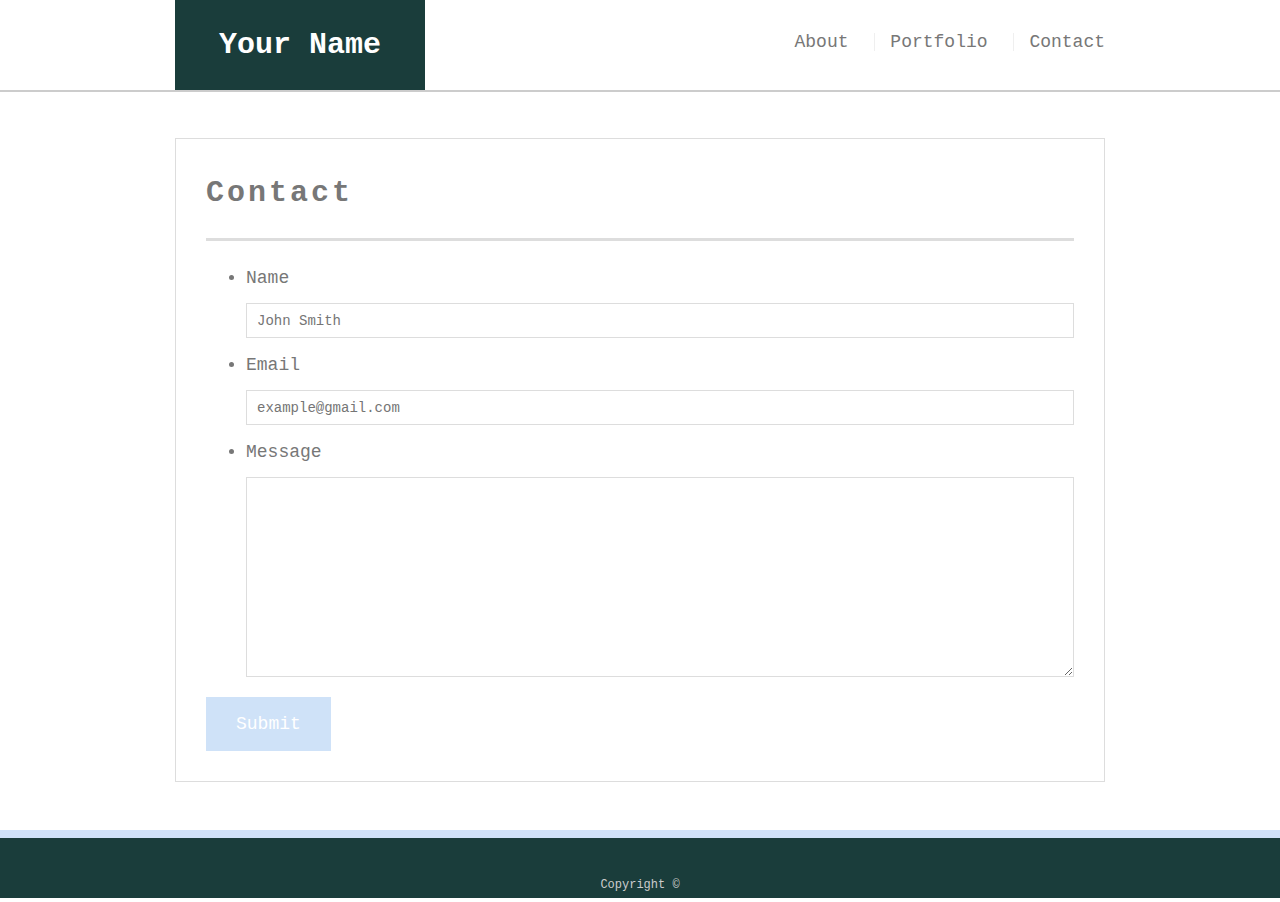
==== contact.html @ 57dd1b32 "first assignment of hw2" ====
<!doctype html>
<html lang="en-us">

<head>
  <meta charset="UTF-8">
  <title>Contact | Your Name</title>
  <link rel="stylesheet" href="https://stackpath.bootstrapcdn.com/bootstrap/4.3.1/css/bootstrap.min.css">
  <link rel="stylesheet" type="text/css" href="assets/css/style.css">
</head>

<body>

  <header id="masthead">
    <div class="container">
      <a href="index.html" id="logo">Your Name</a>
      <nav>
        <a href="index.html">About</a>
        <a href="portfolio.html">Portfolio</a>
        <a href="contact.html">Contact</a>
      </nav>
    </div>
  </header>

  <div id="main-container" class="container">
    <section class="main-section">
      <h1>Contact</h1>

      <form id="contact-form">
        <ul>
          <li>
            <label for="name">Name</label>
            <input type="text" id="name" name="name" placeholder="John Smith" required="required">
          </li>
          <li>
            <label for="email">Email</label>
            <input type="email" id="email" name="email" placeholder="example@gmail.com" required="required">
          </li>
          <li>
            <label for="message">Message</label>
            <textarea id="message" name="message" required="required"></textarea>
          </li>
        </ul>
        <input type="submit">
      </form>

    </section>

  </div>

  <footer>
    <div class="container">
      Copyright &copy; 
    </div>
  </footer>
</body>

</html>
---- assets/css/style.css ----
body {
  font-family: 'Roboto Mono', monospace;
  font-size: 18px;
  line-height: 34px;
  color: #777777;
  background: url("https://images.fineartamerica.com/images-medium-large/live-wood-layers-nikole-wisnicky.jpg");
}

* {
  box-sizing: border-box;
}

/* general */

.container {
  width: 100%;
  max-width: 960px;
  margin: 0 auto;
  clear: both;
}

h1,
h2,
h3,
p {
  margin-bottom: 20px;
}

p:last-child {
  margin-bottom: 0;
}

h1,
h2,
h3 {
  font-family: 'Roboto Mono', monospace;
  font-weight: 700;
  letter-spacing: 3px;
  color: #777;
}

h1 {
  padding-bottom: 20px;
  font-size: 30px;
  line-height: 49px;
  border-bottom: 3px solid #dddddd;
}

h2,
h3 {
  font-size: 22px;
}

/* header */

#masthead {
  position: fixed;
  font-family: 'Roboto Mono', monospace;
  z-index: 99;
  width: 100%;
  margin: 0 0 30px;
  overflow: auto;
  color: #ffffff;
  background: #ffffff;
  border-bottom: 2px solid #cccccc;
}

#logo {
  float: left;
  width: 250px;
  height: 90px;
  font-family: 'Roboto Mono', monospace;
  font-size: 30px;
  font-weight: 700;
  line-height: 90px;
  border-block-end-color: #777;
  color: #ffffff;
  text-align: center;
  text-decoration: none;
  background: #1a3d3b;

}

nav {
  float: right;
  margin-top: 25px;
}

nav a {
  display: inline-block;
  padding-left: 15px;
  margin-left: 15px;
  line-height: 18px;
  color: #777;
  font-family: 'Roboto Mono', monospace;
  text-decoration: none;
  border-left: 1px solid #efefef;
}

nav a:first-child {
  border-left: 0 none;
}

/* footer */



.box {
  height: 300px;
  width:300px;
}

footer {
  padding: 30px 0;
  clear: both;
  font-size: 12px;
  color: #ffffff;
  color: #cccccc;
  text-align: center;
  background: #1a3d3b;
  border-top: 8px solid  rgb(207, 226, 248);
  height: 50px;
}

#bannerWrapper{
  width:100%;
  overflow-x:hidden;
}


#main-container{
  align-content: center;
    
  }
h3, h2 {
  padding-bottom: 20px;
  margin-bottom: 15px;
  line-height: 22px;
  border-bottom: 2px solid #eeeeee;
}

/* main */

#main-container {
  padding-top: 130px;
  min-height: calc(100vh - 70px);
}

.main-section {
  float: left;
  width: 100%;
  max-width: 960px;
  padding: 30px;
  margin: 0 0 40px;
  background: #ffffff;
  border: 1px solid #dddddd;
}

/* portfolio page */

.work {
  position: relative;
  float: left;
  width: 250px;
  padding:4px;
  margin: 20px 0 25px;
  overflow: auto;
}


.work:nth-child(even) {
  margin-right: 40px;
}

.work img {
  width: 123%;
  border: 0 none;
  opacity: 0.8;
}

.work h3 {
  position: absolute;
  bottom: 20px;
  width: 100%;
  padding: 15px;
  margin-bottom: 0;
  font-weight: 300;
  line-height: 30px;
  color: #ffffff;
  text-align: center;
  background: #1a3d3b;
  border-bottom: 0;
}

.auth-image {
  float: left;
  width: 200px;
  height: auto;
  margin-top: 10px;
  margin-right: 25px;
}

/* contact page */

#contact-form ul {
  margin-bottom: 20px;
}

#contact-form li {
  margin-bottom: 10px;
}

label,
input[type=text],
input[type=email],
textarea {
  display: block;
  width: 100%;
}

input[type=text],
input[type=email],
textarea {
  height: 35px;
  padding: 0 10px;
  font-size: 14px;
  border: 1px solid #dddddd;
}

textarea {
  height: 200px;
}

input[type=submit] {
  padding: 10px 30px;
  font-size: 18px;
  color: #ffffff;
  cursor: pointer;
  background: rgb(207, 226, 248);
  border: 0 none;
}
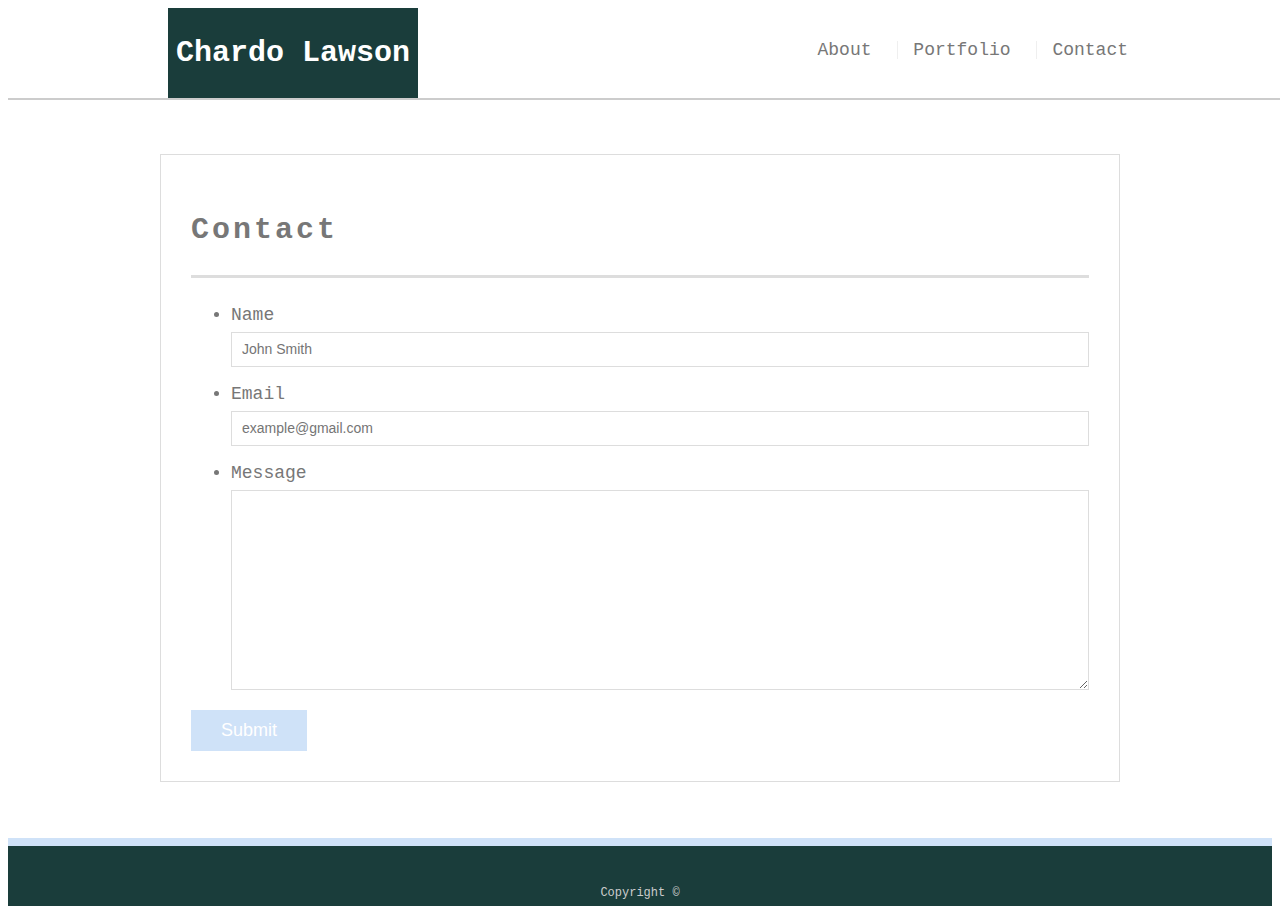
==== commit 565bd5c4: "bootstrap updated" ====
--- a/contact.html
+++ b/contact.html
@@ -4,7 +4,7 @@
 <head>
   <meta charset="UTF-8">
   <title>Contact | Your Name</title>
-  <link rel="stylesheet" href="https://stackpath.bootstrapcdn.com/bootstrap/4.3.1/css/bootstrap.min.css">
+  <!-- <link rel="stylesheet" href="https://stackpath.bootstrapcdn.com/bootstrap/4.3.1/css/bootstrap.min.css"> -->
   <link rel="stylesheet" type="text/css" href="assets/css/style.css">
 </head>
 
@@ -12,7 +12,7 @@
 
   <header id="masthead">
     <div class="container">
-      <a href="index.html" id="logo">Your Name</a>
+      <a href="index.html" id="logo">Chardo Lawson</a>
       <nav>
         <a href="index.html">About</a>
         <a href="portfolio.html">Portfolio</a>
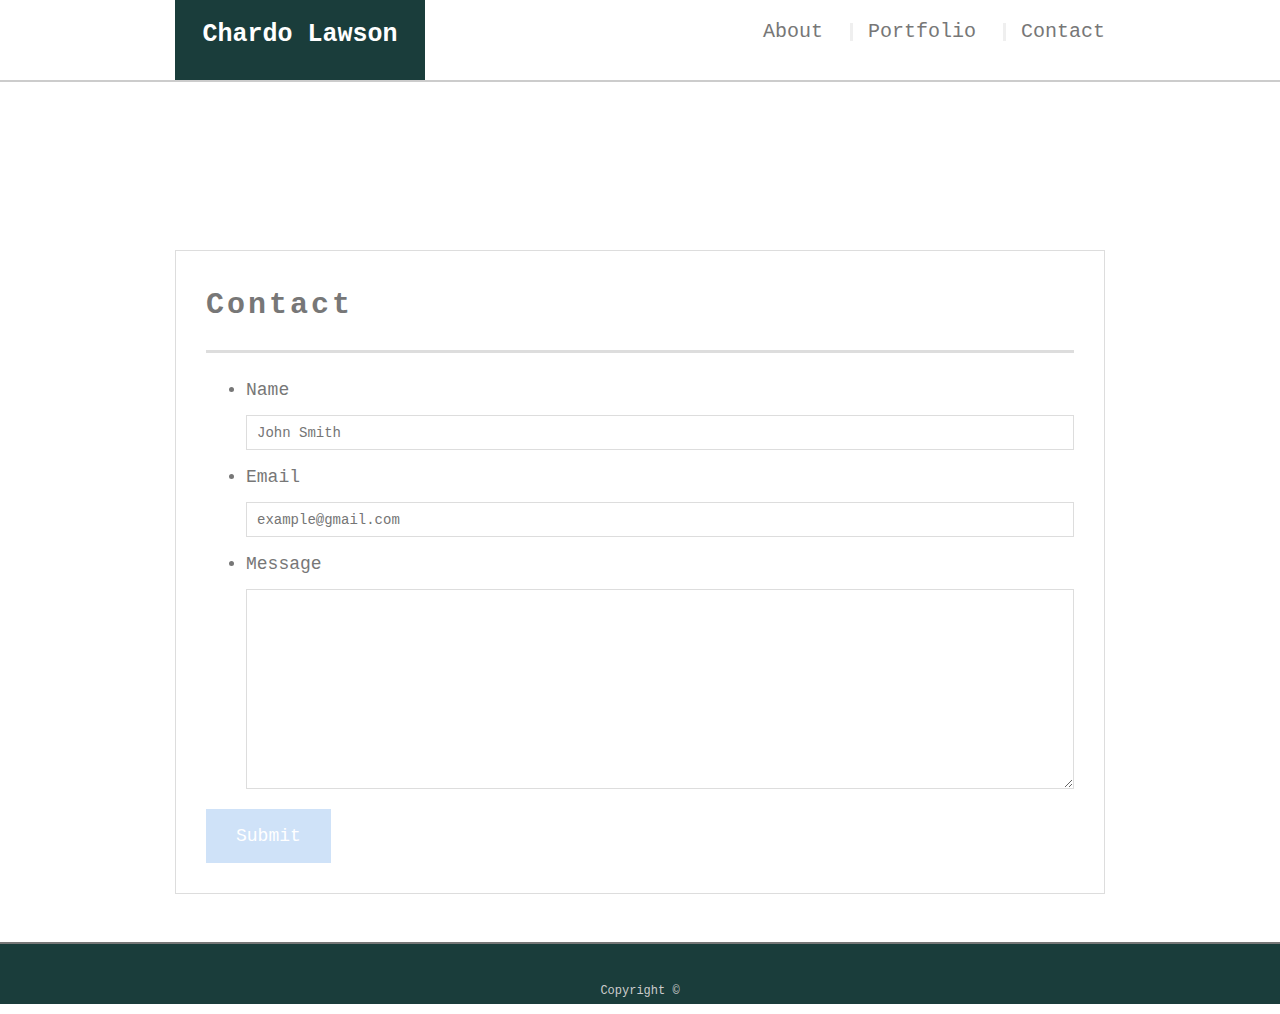
==== commit 64d1eac1: "Final Bootstrap Homework" ====
--- a/contact.html
+++ b/contact.html
@@ -4,7 +4,7 @@
 <head>
   <meta charset="UTF-8">
   <title>Contact | Your Name</title>
-  <!-- <link rel="stylesheet" href="https://stackpath.bootstrapcdn.com/bootstrap/4.3.1/css/bootstrap.min.css"> -->
+  <link rel="stylesheet" href="https://stackpath.bootstrapcdn.com/bootstrap/4.3.1/css/bootstrap.min.css">
   <link rel="stylesheet" type="text/css" href="assets/css/style.css">
 </head>
 
--- a/assets/css/style.css
+++ b/assets/css/style.css
@@ -58,7 +58,7 @@
   font-family: 'Roboto Mono', monospace;
   z-index: 99;
   width: 100%;
-  margin: 0 0 30px;
+  margin: -10px 0 30px;
   overflow: auto;
   color: #ffffff;
   background: #ffffff;
@@ -70,7 +70,7 @@
   width: 250px;
   height: 90px;
   font-family: 'Roboto Mono', monospace;
-  font-size: 30px;
+  font-size: 25px;
   font-weight: 700;
   line-height: 90px;
   border-block-end-color: #777;
@@ -84,17 +84,19 @@
 nav {
   float: right;
   margin-top: 25px;
+  font-size: 20px;
 }
 
 nav a {
   display: inline-block;
   padding-left: 15px;
+  font-size: 20px;
   margin-left: 15px;
   line-height: 18px;
   color: #777;
   font-family: 'Roboto Mono', monospace;
   text-decoration: none;
-  border-left: 1px solid #efefef;
+  border-left: 3px solid #efefef;
 }
 
 nav a:first-child {
@@ -111,6 +113,7 @@
 }
 
 footer {
+  overflow: hidden;
   padding: 30px 0;
   clear: both;
   font-size: 12px;
@@ -118,7 +121,7 @@
   color: #cccccc;
   text-align: center;
   background: #1a3d3b;
-  border-top: 8px solid  rgb(207, 226, 248);
+  border-top: 2px solid #777;
   height: 50px;
 }
 
@@ -239,3 +242,39 @@
   background: rgb(207, 226, 248);
   border: 0 none;
 }
+
+[class*="col-"] {
+  width: 100%;
+}
+
+@media screen and (max-width:980px){
+    .wrapper {
+      width:600px;
+    }
+}
+
+@media screen and (max-width: 768px){
+    .wrapper {
+      width:100%;
+    }
+}
+
+@media screen and (max-width: 640px){
+    .warpper {
+      width: 100%;
+    }
+}
+
+#masthead {
+  position:static !important;
+}
+
+}
+.centered-on-small-screen {
+  margin:0px auto;
+  float:none;
+  widows: 100%;
+
+
+}
+
